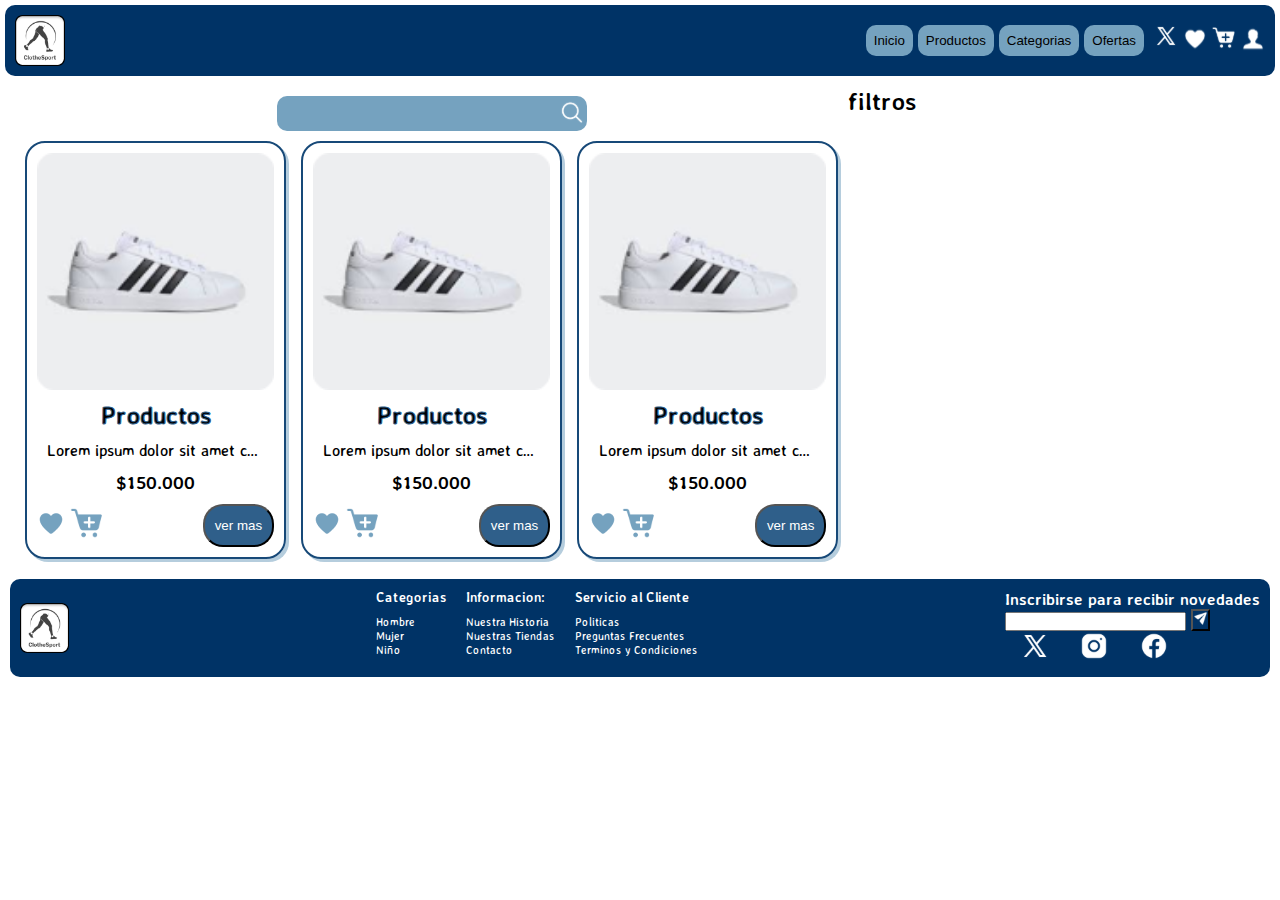
==== tenis/indexProduct.html @ f61e913d "begin product page" ====
<!DOCTYPE html>
<html lang="en">
  <head>
    <meta charset="UTF-8" />
    <meta name="viewport" content="width=device-width, initial-scale=1.0" />
    <link rel="stylesheet" href="./css/style-products.css" />
    <title>Document</title>
  </head>
  <body>
    <div>
      <header>
        <img src="./img/Logo.png" alt="" />
        <div>
          <nav>
            <ul>
              <li>
                <button>Inicio</button>
              </li>
              <li><button>Productos</button></li>
              <li><button>Categorias</button></li>
              <li><button>Ofertas</button></li>
            </ul>
          </nav>
          <div>
            <ul>
              <li>
                <img class="imgHeader" src="./img/TwitterX.svg" alt="Logo x" />
              </li>
              <li><img class="imgHeader" src="./img/Heart.svg" alt="" /></li>
              <li>
                <img
                  class="imgHeader"
                  src="./img/Add Shopping Cart.svg"
                  alt="Carrito"
                />
              </li>
              <li><img class="imgHeader" src="./img/User.svg" alt="" /></li>
            </ul>
          </div>
        </div>
      </header>
      <main>
        <div class="first">
          <section>
            <article id="search">
              <input type="search" name="search" />
              <button><img src="./img/Group 1.svg" alt="" /></button>
            </article>
            <div class="second">
              <article class="productCard">
                <img src="./img/image 27.png" alt="" />
                <h2>Productos</h2>
                <p>Lorem ipsum dolor sit amet consectetur adipisicing elit.</p>
                <h3>$150.000</h3>
                <div>
                  <ul>
                    <li><img src="./img/HeartBlue.png" alt="" /></li>
                    <li><img src="./img/ShopCartBlue.svg" alt="" /></li>
                  </ul>
                  <button>ver mas</button>
                </div>
              </article>
              <article class="productCard">
                <img src="./img/image 27.png" alt="" />
                <h2>Productos</h2>
                <p>Lorem ipsum dolor sit amet consectetur adipisicing elit.</p>
                <h3>$150.000</h3>
                <div>
                  <ul>
                    <li><img src="./img/HeartBlue.png" alt="" /></li>
                    <li><img src="./img/ShopCartBlue.svg" alt="" /></li>
                  </ul>
                  <button>ver mas</button>
                </div>
              </article>
              <article class="productCard">
                <img src="./img/image 27.png" alt="" />
                <h2>Productos</h2>
                <p>Lorem ipsum dolor sit amet consectetur adipisicing elit.</p>
                <h3>$150.000</h3>
                <div>
                  <ul>
                    <li><img src="./img/HeartBlue.png" alt="" /></li>
                    <li><img src="./img/ShopCartBlue.svg" alt="" /></li>
                  </ul>
                  <button>ver mas</button>
                </div>
              </article>
            </div>
          </section>
          <aside>
            <h2>filtros</h2>
          </aside>
        </div>
      </main>
      <footer>
        <img src="./img/Logo.png" alt="" />
        <section class="footer1">
          <article>
            <h5>Categorias</h5>
            <ul><li>Hombre</li>
            <li>Mujer</li>
          <li>Niño</li></ul>
          </article>
          <article>
            <h5>Informacion:</h5>
            <ul>
              <li>Nuestra Historia</li>
              <li>Nuestras Tiendas</li>
              <li>Contacto</li>
            </ul>
          </article>
          <article>
            <h5>Servicio al Cliente</h5>
            <ul>
              <li>Politicas</li>
              <li>Preguntas Frecuentes</li>
              <li>Terminos y Condiciones</li>
            </ul>
          </article>
        </section>
        <section class="footer2">
          <h4>Inscribirse para recibir novedades</h4>
          <article>
          <input
            type="email"
            name="
register"
            id=""
          />
          <button><img src="./img/Email Send.svg" alt=""></button>
        </article>
          <div class="redes">
            <ul>
              <li><img src="./img/TwitterX.svg" alt="" /></li>
              <li><img src="./img/Instagram.svg" alt="" /></li>
              <li><img src="./img/Facebook.svg" alt="" /></li>
            </ul>
          </div>
        </section>
      </footer>
    </div>
  </body>
</html>
---- tenis/css/style-products.css ----
@import url('https://fonts.googleapis.com/css2?family=Averia+Sans+Libre:ital,wght@0,300;0,400;0,700;1,300;1,400;1,700&display=swap');


* {
  box-sizing: border-box;
  margin: 0;
  padding: 0;
}

body{
  font-family: "Averia Sans Libre", sans-serif;
}

header {
  background-color: #003366;
  display: flex;
  justify-content: space-between;
  padding: 10px;
  margin: 5px;
  border-radius: 10px;
}

header img {
  max-width: 50px;
}

header div {
  display: flex;
  align-items: center;
  gap: 10px;
}

header div ul {
  display: flex;
  list-style: none;
  gap: 5px;
}

header div nav ul li button {
  background-color: #75a2bf;
  padding: 8px;
  border-radius: 10px;
  text-align: center;
  border: none;
}

header div nav ul li button:hover {
  background-color: #35d6ed;
}

header div .imgHeader {
  max-width: 1.5rem;
}

header div .imgHeader:active {
  background-color: #75a2bf;
}

main {
  margin: 10px auto;
  max-width: 1250px;
}

main .first {
  display: grid;
  grid-template-columns: minmax(0, 1fr) minmax(0, 1fr) minmax(0, 1fr);
}

main .first section {
  grid-column: span 2;
  display: flex;
  flex-direction: column;
  gap: 10px;
  margin: 10px;
}

main .first section #search{
  align-self: center;
  display: flex;
}

main .first section #search input {
  min-width: 280px;
  background-color: #75A2BF;
  text-align: center;
  color: white;
  border: none;
  border-top-left-radius: 10px;
  border-bottom-left-radius:  10px;
  padding: 10px;
}

main .first section #search button {
  background-color: #75A2BF;
  border-top-right-radius: 10px;
  border-bottom-right-radius: 10px;
  border: none;
}

main .first section #search button:active {
  border: 2px solid #003366;
}

main .first section #search button img {
  max-width: 30px;
}

main .first section .second {
  display: grid;
  grid-template-columns: minmax(0, 1fr) minmax(0, 1fr) minmax(0, 1fr);
  grid-template-rows: auto;
  grid-gap: 10px 15px;
}

main .first section .second .productCard {
  grid-column: span 1;
  grid-row: span 1;
  display: flex;
  flex-direction: column;
  gap: 10px;
  border: 2px solid #174978;
  border-radius: 20px;
  overflow: hidden;
  padding: 10px;
  box-shadow: 3px 3px #75a1bf88;
}

main .first section .second .productCard img{
    align-self: center;
    min-width: 100%;
    padding: 0;
}

main .first section .second .productCard h2{
    align-self: center;
    margin: 0 10px;
    -webkit-text-stroke-width: 1px;
    -webkit-text-stroke-color: #2F5F8A;
}

main .first section .second .productCard p{
    text-overflow: ellipsis;
    white-space: nowrap;
    overflow: hidden;
    margin: 0 10px;
}

main .first section .second .productCard h3{
    align-self: center;
}

main .first section .second .productCard div{
    display: flex;
    justify-content: space-between;
}

main .first section .second .productCard div ul{
    display:flex;
    list-style: none;
    padding: 0px;
    gap: 5px;
}
main .first section .second .productCard div button{
    background-color: #2F5F8A;
    color: white;
    border-radius: 20px;
    padding: 0px 10px;
}

main .first aside {
  grid-column: span 1;
}


footer{
  display: flex;
  background-color: #003366;
  justify-content: space-between;
  margin: 10px;
  padding: 10px;
  border-radius: 10px;
}

footer img {
  max-width: 50px;
  max-height: 50px;
  align-self: center;
}

footer .footer1 {
  color: white;
  display: flex;
  gap: 20px;
  justify-content: space-around;
}

footer .footer1 ul{
  list-style: none;
  font-size: 11px;
  margin: 10px 0;
}


footer .footer2 button{
  background-color: #003366;
  padding: 0;
}
footer .footer2 button img{
  max-width: 15px;
}

footer .footer2 .redes ul{
  display: flex;
  list-style: none;
  max-width: 70%;
  justify-content: space-around;
}

footer .footer2 h4{
  color: white;
}

footer .footer2 .redes img{
  max-height: 30px;
}







@media screen and (max-width: 760px) {
  main .first section .second {
    display: grid;
    grid-template-columns: minmax(0, 1fr) minmax(0, 1fr);
    grid-template-rows: auto;
  }
}

@media screen and (max-width: 580px) {
  main .first {
    display: grid;
    grid-template-columns: minmax(0, auto) minmax(0, auto) minmax(0, auto);
  }
 
 
 
  main .first aside {
    visibility: hidden;
    grid-column: span 1;
  }
  
  
  main .first section .second {
    display: grid;
    grid-template-columns: minmax(0, 1fr);
    grid-template-rows: auto;
  }
}
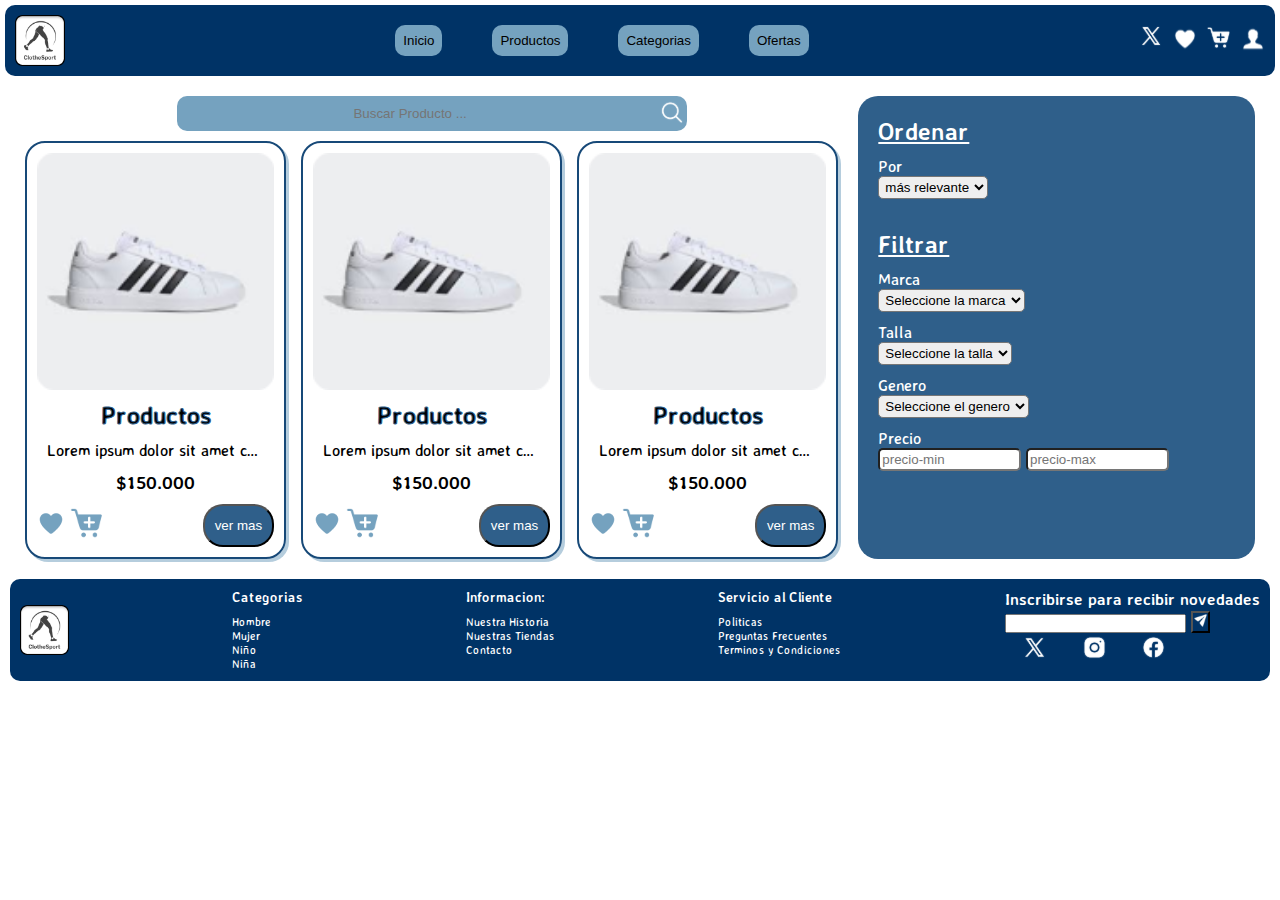
==== commit c1e15857: "add aside filter" ====
--- a/tenis/indexProduct.html
+++ b/tenis/indexProduct.html
@@ -7,43 +7,55 @@
     <title>Document</title>
   </head>
   <body>
-    <div>
       <header>
         <img src="./img/Logo.png" alt="" />
+        <nav>
+          <ul>
+            <li>
+              <button>Inicio</button>
+            </li>
+            <li><button>Productos</button></li>
+            <li><button>Categorias</button></li>
+            <li><button>Ofertas</button></li>
+          </ul>
+        </nav>
         <div>
-          <nav>
-            <ul>
-              <li>
-                <button>Inicio</button>
-              </li>
-              <li><button>Productos</button></li>
-              <li><button>Categorias</button></li>
-              <li><button>Ofertas</button></li>
-            </ul>
-          </nav>
-          <div>
-            <ul>
-              <li>
+          <ul>
+            <li>
+              <a href="">
                 <img class="imgHeader" src="./img/TwitterX.svg" alt="Logo x" />
-              </li>
-              <li><img class="imgHeader" src="./img/Heart.svg" alt="" /></li>
-              <li>
+              </a>
+            </li>
+            <li>
+              <a href=""
+                ><img class="imgHeader" src="./img/Heart.svg" alt="" />
+              </a>
+            </li>
+            <li>
+              <a href="">
                 <img
                   class="imgHeader"
                   src="./img/Add Shopping Cart.svg"
                   alt="Carrito"
-                />
-              </li>
-              <li><img class="imgHeader" src="./img/User.svg" alt="" /></li>
-            </ul>
-          </div>
+              /></a>
+            </li>
+            <li>
+              <a href=""
+                ><img class="imgHeader" src="./img/User.svg" alt=""
+              /></a>
+            </li>
+          </ul>
         </div>
       </header>
       <main>
         <div class="first">
           <section>
             <article id="search">
-              <input type="search" name="search" />
+              <input
+                type="search"
+                name="search"
+                placeholder="Buscar Producto ..."
+              />
               <button><img src="./img/Group 1.svg" alt="" /></button>
             </article>
             <div class="second">
@@ -89,56 +101,104 @@
             </div>
           </section>
           <aside>
-            <h2>filtros</h2>
+            <section id="ordenar">
+              <h2>Ordenar</h2>
+              <div>
+                <label>Por</label>
+                <select name="orden" id="orden">
+                  <option value="">más relevante</option>
+                  <option value="">menor precio</option>
+                  <option value="">mayor precio</option>
+                </select>
+              </div>
+            </section>
+            <section id="filtrar">
+              <h2>Filtrar</h2>
+              <div>
+                <label>Marca</label>
+                <select name="Marca" id="Marca">
+                  <option selected="True" disabled="disabled">Seleccione la marca</option>
+                  <option value="">Adidas</option>
+                  <option value="">Nike</option>
+                </select>
+              </div>
+              <div>
+                <label>Talla</label>
+                <select name="Talla" id="Talla">
+                  <option selected="True" disabled="disabled">Seleccione la talla</option>
+                  <option value="">L</option>
+                  <option value="">XL</option>
+                </select>
+              </div>
+              <div>
+                <label>Genero</label>
+                <select name="Genero" id="Genero">
+                  <option selected="True" disabled="disabled">Seleccione el genero</option>
+                  <option value="">Hombre</option>
+                  <option value="">Mujer</option>
+                  <option value="">Niño</option>
+                  <option value="">Niña</option>
+                </select>
+              </div>
+              <div>
+                <label>Precio</label>
+                <div id="fil-precio">
+                <input type="text" placeholder="precio-min">
+                <input type="text" placeholder="precio-max">
+              </div>
+              </div>
+            </section>
           </aside>
         </div>
       </main>
       <footer>
         <img src="./img/Logo.png" alt="" />
-        <section class="footer1">
-          <article>
+        
+          <article class="footer1">
             <h5>Categorias</h5>
-            <ul><li>Hombre</li>
-            <li>Mujer</li>
-          <li>Niño</li></ul>
-          </article>
-          <article>
+            <ul>
+              <li><a href="">Hombre</a></li>
+              <li><a href="">Mujer</a></li>
+              <li><a href="">Niño</a></li>
+              <li><a href="">Niña</a></li>
+            </ul>
+          </article>
+          <article class="footer1">
             <h5>Informacion:</h5>
             <ul>
-              <li>Nuestra Historia</li>
-              <li>Nuestras Tiendas</li>
-              <li>Contacto</li>
-            </ul>
-          </article>
-          <article>
+              <li><a href="">Nuestra Historia</a></li>
+              <li><a href="">Nuestras Tiendas</a></li>
+              <li><a href="">Contacto</a></li>
+            </ul>
+          </article>
+          <article class="footer1">
             <h5>Servicio al Cliente</h5>
             <ul>
-              <li>Politicas</li>
-              <li>Preguntas Frecuentes</li>
-              <li>Terminos y Condiciones</li>
-            </ul>
-          </article>
-        </section>
+              <li><a href="">Politicas</a></li>
+              <li><a href="">Preguntas Frecuentes</a></li>
+              <li><a href="">Terminos y Condiciones</a></li>
+            </ul>
+          </article>
+        
         <section class="footer2">
           <h4>Inscribirse para recibir novedades</h4>
           <article>
-          <input
-            type="email"
-            name="
+            <input
+              type="email"
+              name="
 register"
-            id=""
-          />
-          <button><img src="./img/Email Send.svg" alt=""></button>
-        </article>
+              id=""
+            />
+            <button><img src="./img/Email Send.svg" alt="" /></button>
+          </article>
           <div class="redes">
             <ul>
-              <li><img src="./img/TwitterX.svg" alt="" /></li>
-              <li><img src="./img/Instagram.svg" alt="" /></li>
-              <li><img src="./img/Facebook.svg" alt="" /></li>
+              <li><a href=""><img src="./img/TwitterX.svg" alt="" /></a></li>
+              <li><a href=""><img src="./img/Instagram.svg" alt="" /></a></li>
+              <li><a href=""><img src="./img/Facebook.svg" alt="" /></a></li>
             </ul>
           </div>
         </section>
       </footer>
-    </div>
   </body>
 </html>
--- a/tenis/css/style-products.css
+++ b/tenis/css/style-products.css
@@ -30,21 +30,26 @@
   gap: 10px;
 }
 
-header div ul {
+header ul {
   display: flex;
   list-style: none;
-  gap: 5px;
-}
-
-header div nav ul li button {
+  gap: 10px;
+}
+
+header nav ul li{
+  margin: 10px 20px;
+}
+
+header nav ul li button {
   background-color: #75a2bf;
   padding: 8px;
   border-radius: 10px;
   text-align: center;
   border: none;
-}
-
-header div nav ul li button:hover {
+  align-self:baseline;
+}
+
+header nav ul li button:hover {
   background-color: #35d6ed;
 }
 
@@ -80,7 +85,7 @@
 }
 
 main .first section #search input {
-  min-width: 280px;
+  width: 480px;
   background-color: #75A2BF;
   text-align: center;
   color: white;
@@ -131,6 +136,12 @@
     padding: 0;
 }
 
+main .first section .second .productCard img:hover {
+  box-shadow: 5px 5px 20px rgba(0, 0, 0, 0.4);
+  border-radius: 20px;
+  transform: translateY(-2%) scale(1.05);
+}
+
 main .first section .second .productCard h2{
     align-self: center;
     margin: 0 10px;
@@ -169,8 +180,40 @@
 
 main .first aside {
   grid-column: span 1;
-}
-
+  margin: 10px;
+  padding: 10px;
+  display: flex;
+  flex-direction: column;
+  gap: 10px;
+  background-color: #2F5F8A;
+  color: white;
+  border-radius: 20px;
+}
+
+main .first aside h2{
+  text-decoration: underline;
+}
+
+main .first aside label{
+  display: block;
+}
+
+main .first aside select{
+  border-radius: 5px;
+  padding: 2px;
+}
+
+main .first aside #fil-precio{
+  display: flex;
+  max-width: 80%;
+  gap: 5px;
+}
+
+main .first aside #fil-precio input{
+  max-width: 50%;
+  padding: 2px;
+  border-radius: 5px;
+}
 
 footer{
   display: flex;
@@ -179,6 +222,8 @@
   margin: 10px;
   padding: 10px;
   border-radius: 10px;
+  min-width:98%
+
 }
 
 footer img {
@@ -189,17 +234,25 @@
 
 footer .footer1 {
   color: white;
-  display: flex;
-  gap: 20px;
-  justify-content: space-around;
 }
 
 footer .footer1 ul{
   list-style: none;
   font-size: 11px;
-  margin: 10px 0;
-}
-
+  margin-top: 10px;
+}
+
+footer .footer1 ul a{
+  text-decoration: none;
+  color: white;
+}
+
+footer .footer2{
+  display: flex;
+  flex-direction: column;
+  gap: 2px;
+  
+}
 
 footer .footer2 button{
   background-color: #003366;
@@ -221,7 +274,7 @@
 }
 
 footer .footer2 .redes img{
-  max-height: 30px;
+  max-height: 25px;
 }
 
 
@@ -231,11 +284,19 @@
 
 
 @media screen and (max-width: 760px) {
+
+  header nav ul li{
+    margin: 10px auto;
+  }
+
   main .first section .second {
     display: grid;
     grid-template-columns: minmax(0, 1fr) minmax(0, 1fr);
     grid-template-rows: auto;
   }
+
+  main .first section #search input {
+    width: 280px;}
 }
 
 @media screen and (max-width: 580px) {
